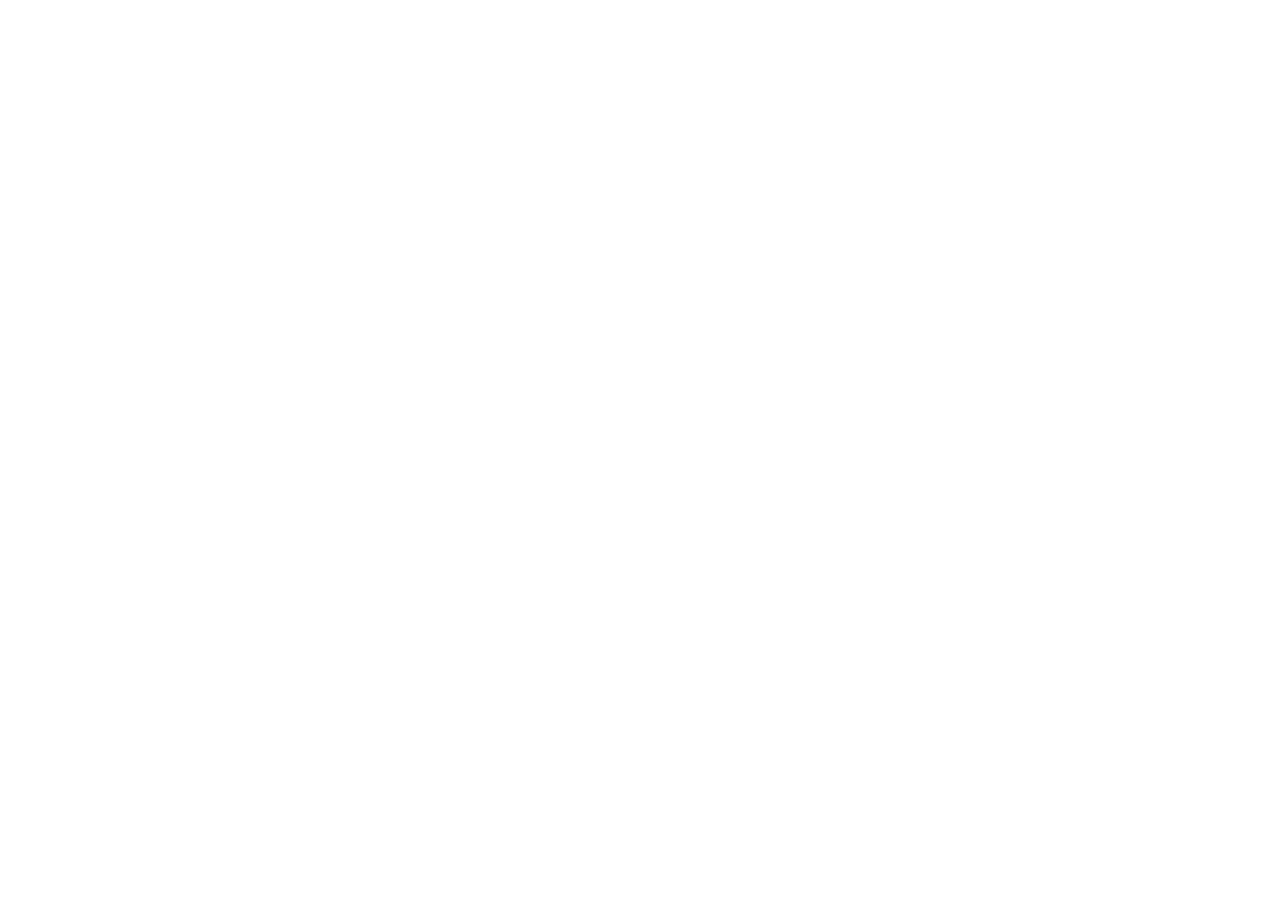
==== index.html @ 309330d6 "criei a página principal" ====
<!DOCTYPE html>
<html lang="pt-br">
<head>
    <meta charset="UTF-8">
    <meta http-equiv="X-UA-Compatible" content="IE=edge">
    <meta name="viewport" content="width=device-width, initial-scale=1.0">
    <link rel="shortcut icon" href="favicon.ico" type="image/x-icon">
    <title>Projeto Redes Sociais</title>
</head>
<body>
    
</body>
</html>
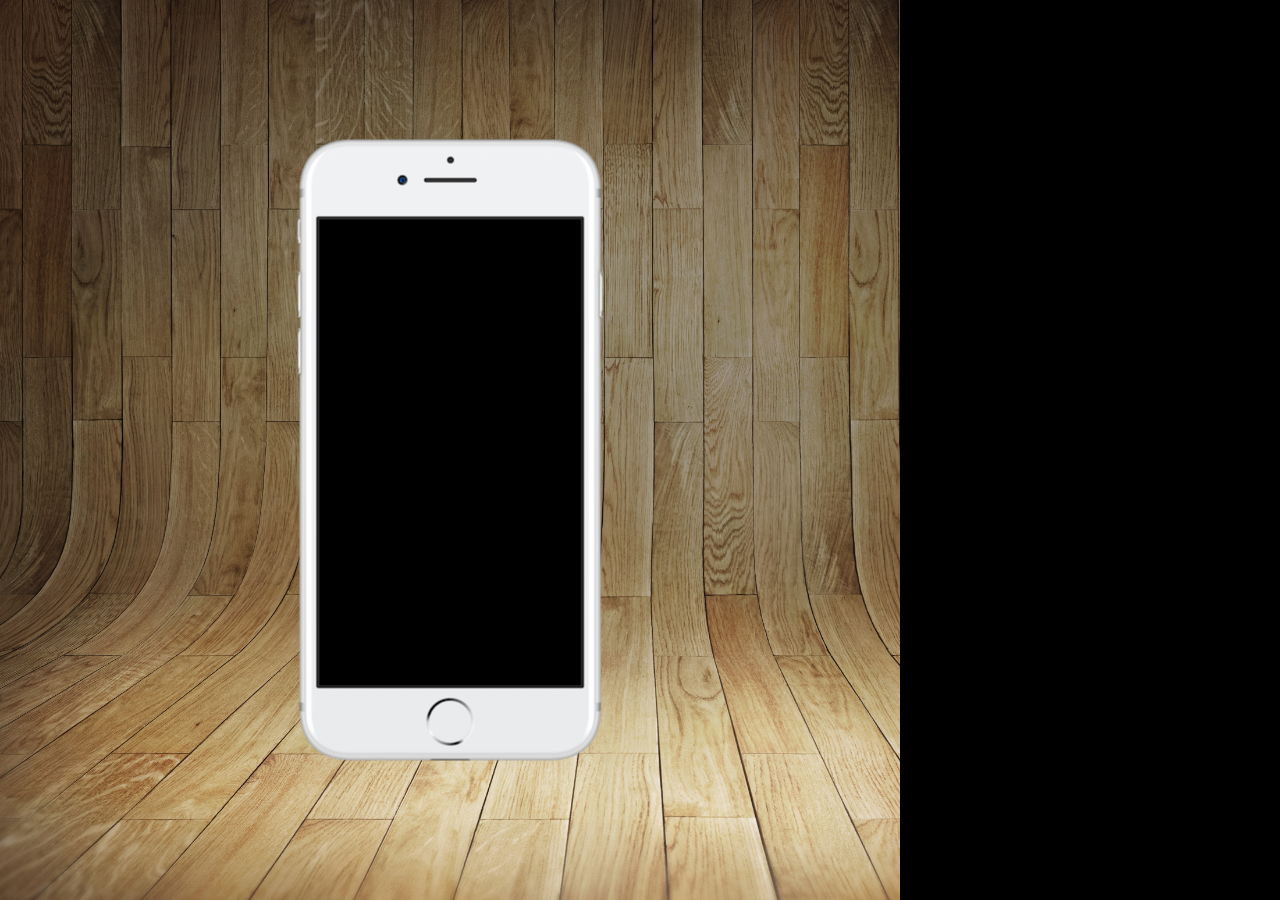
==== commit b45c7398: "terminei a primeira parte" ====
--- a/index.html
+++ b/index.html
@@ -5,9 +5,18 @@
     <meta http-equiv="X-UA-Compatible" content="IE=edge">
     <meta name="viewport" content="width=device-width, initial-scale=1.0">
     <link rel="shortcut icon" href="favicon.ico" type="image/x-icon">
+    <link rel="stylesheet" href="estilo/style.css">
     <title>Projeto Redes Sociais</title>
 </head>
 <body>
+    <main>
+        <section id="telefone">
+
+        </section>
+        <section id="redes-sociais">
+
+        </section>
+    </main>
     
 </body>
 </html>--- a/estilo/style.css
+++ b/estilo/style.css
@@ -0,0 +1,34 @@
+@charset "UTF-8";
+
+*{
+    margin: 0px;
+    padding: 0px;
+    font-family: Arial, Helvetica, sans-serif;
+}
+
+html, body{
+    height: 100vh;
+    width: 100vh;
+    background-color: black;
+}
+
+body{
+    background: url(../imagens/fundo-madeira.jpg) no-repeat top center;
+    background-size: cover;
+    background-attachment: fixed;
+}
+
+main{
+    height: 100vh;
+    position: relative;
+}
+
+section#telefone{
+    position: absolute;
+    top: 50%;
+    left: 50%;
+    transform: translate(-50%, -50%);    
+    height: 627px;
+    width: 311px;   
+    background: url(../imagens/frame-iphone.png) no-repeat; 
+}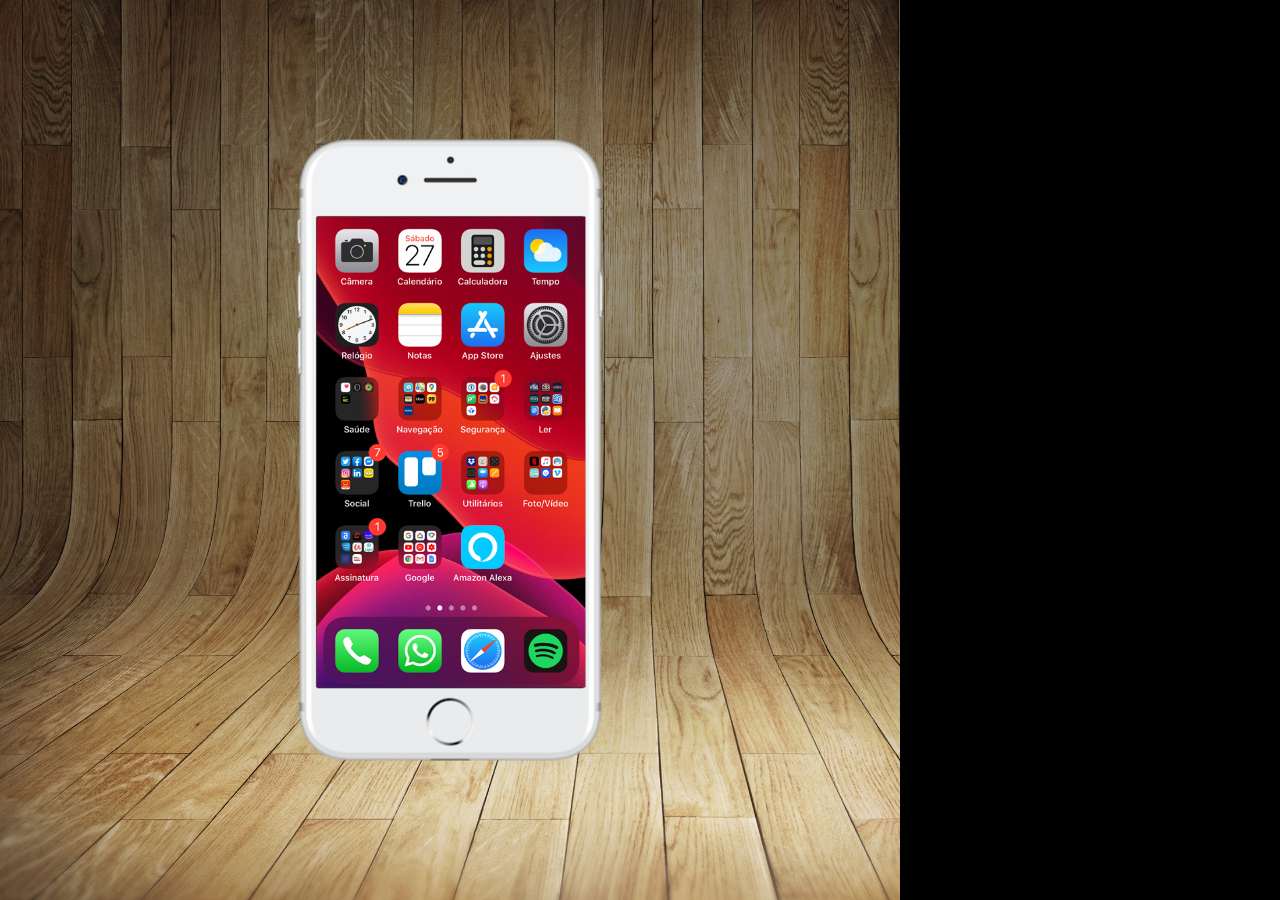
==== commit c46a616d: "criei a tela home.html" ====
--- a/index.html
+++ b/index.html
@@ -11,7 +11,7 @@
 <body>
     <main>
         <section id="telefone">
-
+            <iframe src="home.html" name="tela" id="tela" frameborder="0"></iframe>
         </section>
         <section id="redes-sociais">
 
--- a/estilo/style.css
+++ b/estilo/style.css
@@ -31,4 +31,12 @@
     height: 627px;
     width: 311px;   
     background: url(../imagens/frame-iphone.png) no-repeat; 
+}
+
+iframe#tela{
+    position: relative;
+    top: 80px;
+    left: 22px;
+    width: 269px;
+    height: 471px;
 }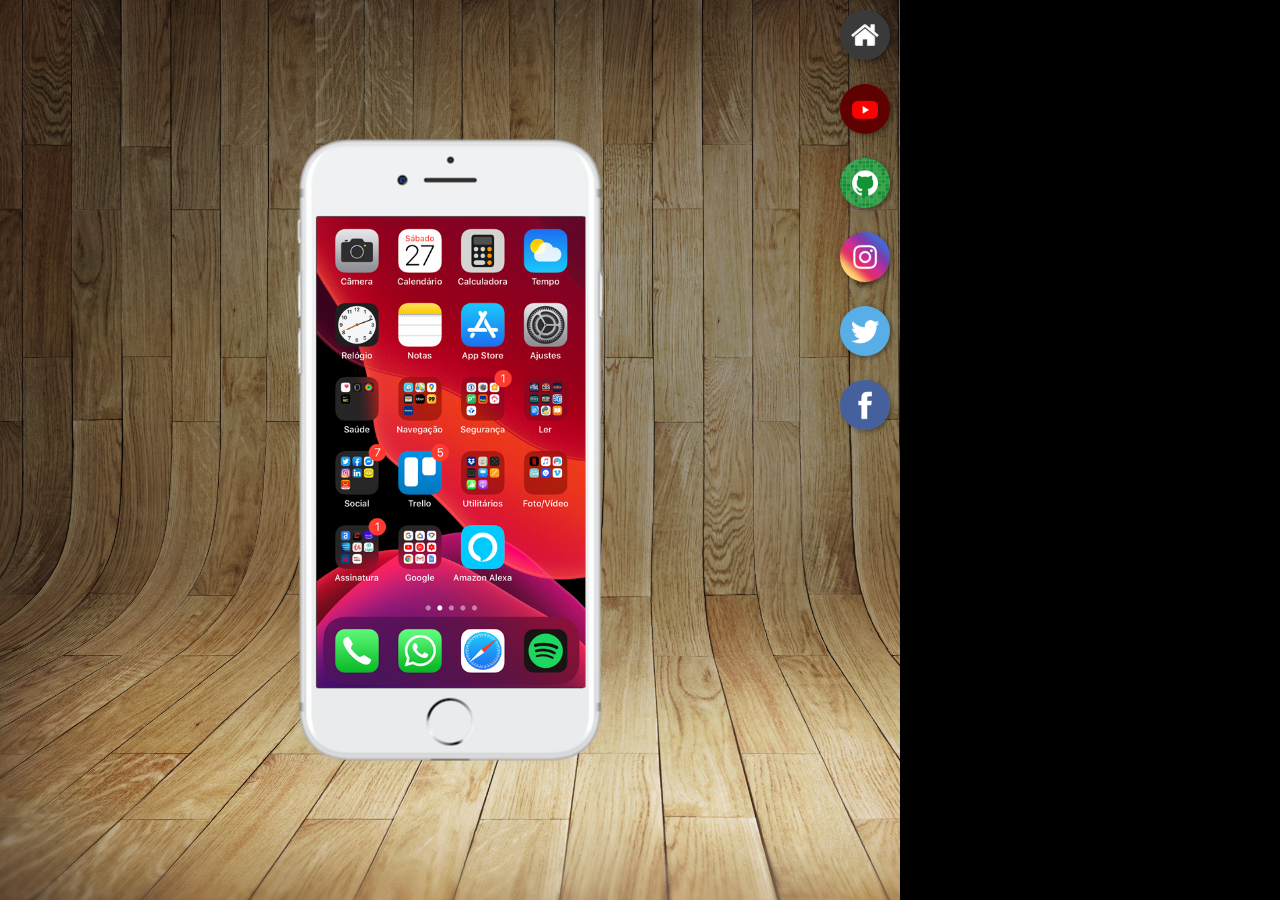
==== commit 3772b786: "criei botões na lateral" ====
--- a/index.html
+++ b/index.html
@@ -11,9 +11,17 @@
 <body>
     <main>
         <section id="telefone">
-            <iframe src="home.html" name="tela" id="tela" frameborder="0"></iframe>
+            <iframe src="home.html" name="tela" id="tela" frameborder="0">
+                Seu navegador não é compatível com isso.
+            </iframe>
         </section>
         <section id="redes-sociais">
+            <a href="#" target="tela"><img src="imagens/logo-home.jpg" alt="Home"></a><br>
+            <a href="#" target="tela"><img src="imagens/logo-youtube.jpg" alt="Youtube"></a><br>
+            <a href="#" target="tela"><img src="imagens/logo-github.jpg" alt="GitHub"></a><br>
+            <a href="#" target="tela"><img src="imagens/logo-instagram.jpg" alt="instagram"></a><br>
+            <a href="#" target="tela"><img src="imagens/logo-twitter.jpg" alt="Twitter"></a><br>
+            <a href="#" target="tela"><img src="imagens/logo-facebook.jpg" alt="Facebook"></a>
 
         </section>
     </main>
--- a/estilo/style.css
+++ b/estilo/style.css
@@ -39,4 +39,23 @@
     left: 22px;
     width: 269px;
     height: 471px;
+}
+
+section#redes-sociais{
+    text-align: right;
+}
+
+section#redes-sociais img{
+    width: 50px;
+    margin: 10px;
+    border-radius: 50%;
+    box-shadow: 2px 2px 5px rgba(0, 0, 0, 0.400);
+    box-sizing: border-box;
+}
+
+section#redes-sociais img:hover{
+    border: 2px solid rgba(255, 255, 255, 0.637);
+    transform: translate(-3px, -3px);
+    box-shadow: 5px 5px 10px rgba(0, 0, 0, 0.623);
+    transition: transform .3s, border 1s;
 }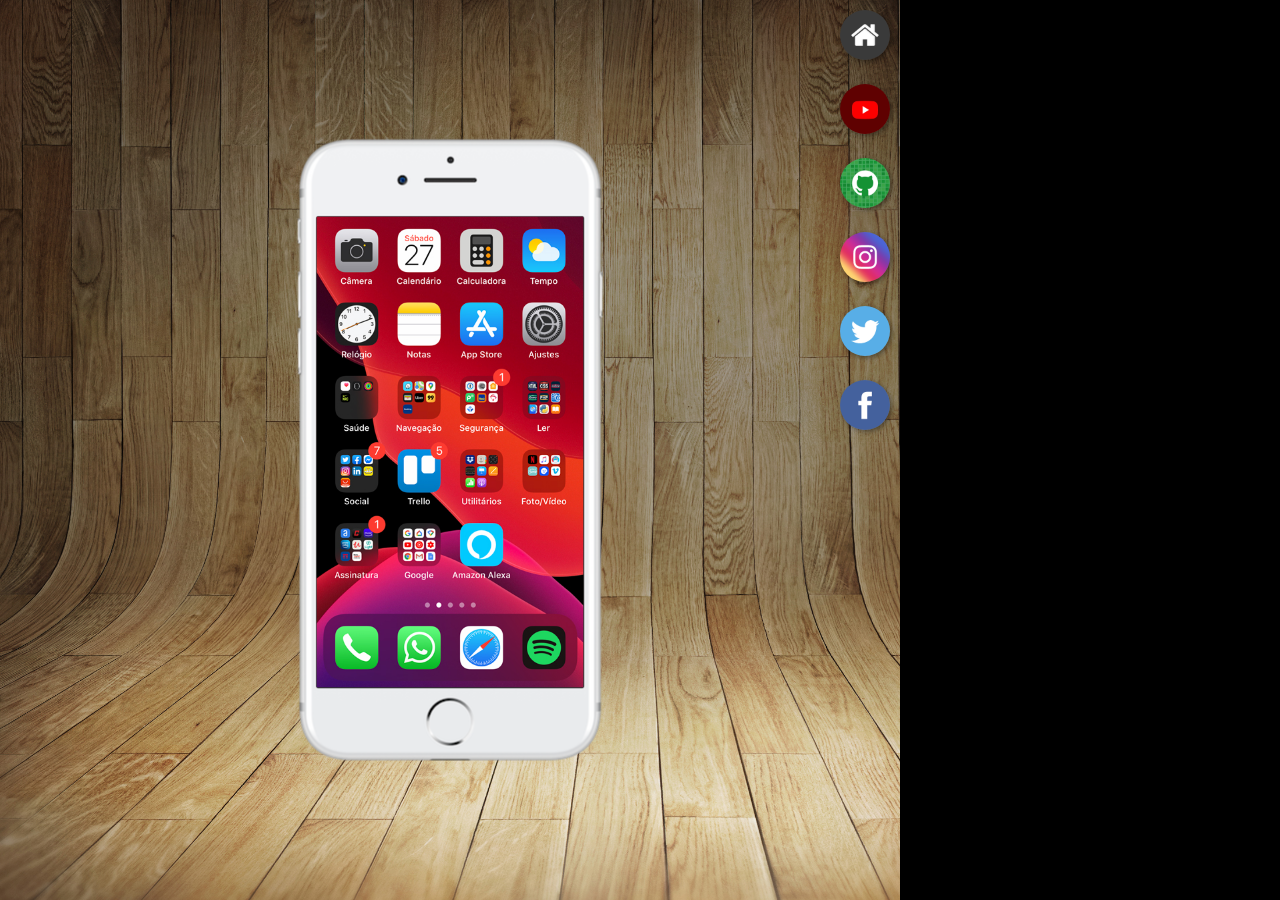
==== commit 3b8e2fd5: "atualização do frame" ====
--- a/index.html
+++ b/index.html
@@ -16,8 +16,8 @@
             </iframe>
         </section>
         <section id="redes-sociais">
-            <a href="#" target="tela"><img src="imagens/logo-home.jpg" alt="Home"></a><br>
-            <a href="#" target="tela"><img src="imagens/logo-youtube.jpg" alt="Youtube"></a><br>
+            <a href="home.html" target="tela"><img src="imagens/logo-home.jpg" alt="Home"></a><br>
+            <a href="youtube.html" target="tela"><img src="imagens/logo-youtube.jpg" alt="Youtube"></a><br>
             <a href="#" target="tela"><img src="imagens/logo-github.jpg" alt="GitHub"></a><br>
             <a href="#" target="tela"><img src="imagens/logo-instagram.jpg" alt="instagram"></a><br>
             <a href="#" target="tela"><img src="imagens/logo-twitter.jpg" alt="Twitter"></a><br>
--- a/estilo/style.css
+++ b/estilo/style.css
@@ -37,7 +37,7 @@
     position: relative;
     top: 80px;
     left: 22px;
-    width: 269px;
+    width: 267px;
     height: 471px;
 }
 
